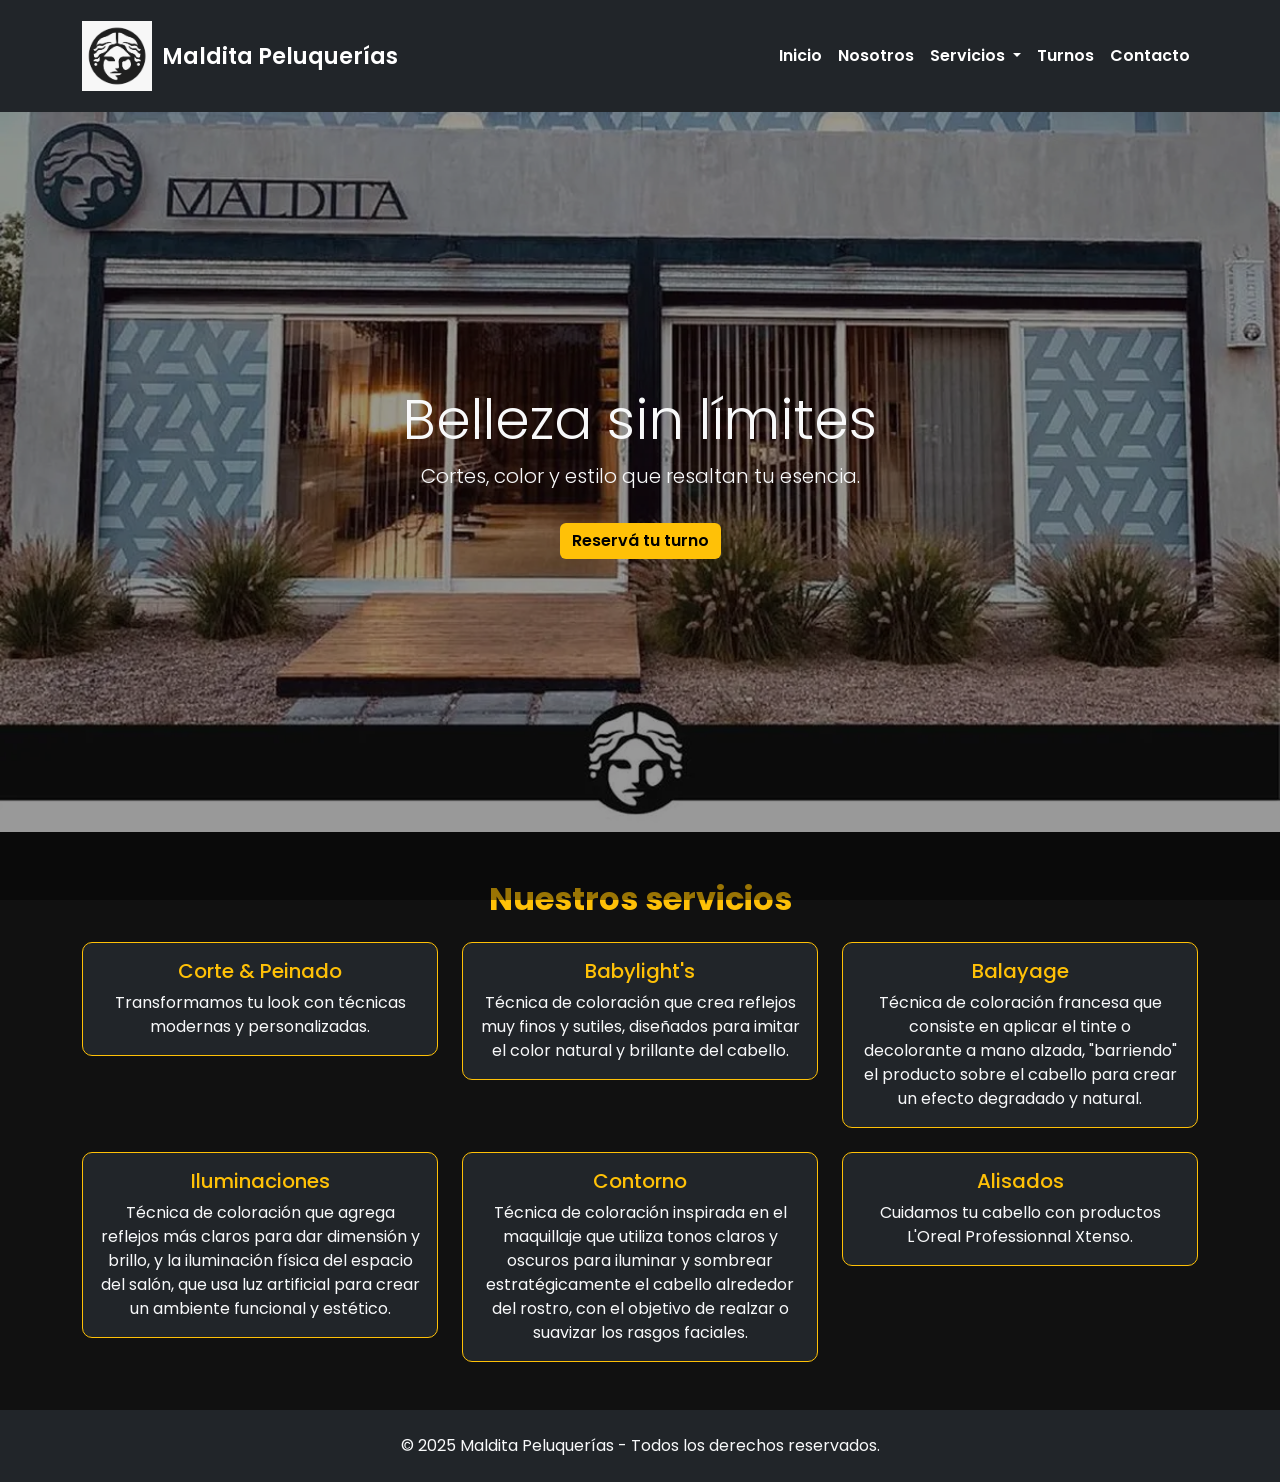
==== index.html @ 2f63055b "Movi index.html a la raíz para GitHub Pages" ====
<!DOCTYPE html>
<html lang="es">
<head>
  <meta charset="UTF-8">
  <meta name="viewport" content="width=device-width, initial-scale=1.0">
  <title>Maldita Peluquerías</title>
  <link href="https://cdn.jsdelivr.net/npm/bootstrap@5.3.0/dist/css/bootstrap.min.css" rel="stylesheet">
  <link rel="stylesheet" href="../assets/css/style.css">
  <link href="https://fonts.googleapis.com/css2?family=Poppins:wght@300;500;700&display=swap" rel="stylesheet">
</head>
<body>

  <!-- Header -->
  <header>
  <nav class="navbar navbar-expand-lg navbar-dark bg-dark py-3">
    <div class="container d-flex justify-content-between align-items-center">
      
      <!-- LOGO + TÍTULO -->
      <a href="index.html" class="navbar-brand d-flex align-items-center">
      <img src="../assets/img/maldita peluqueria.jpg" alt="Logo Maldita" class="logo">
      <h1 class="h3 m-0">Maldita Peluquerías</h1>
    </a>

    <button class="navbar-toggler" type="button" data-bs-toggle="collapse" data-bs-target="#navbarNav"
      aria-controls="navbarNav" aria-expanded="false" aria-label="Toggle navigation">
      <span class="navbar-toggler-icon"></span>
    </button>

    <div class="collapse navbar-collapse justify-content-end" id="navbarNav">
        <ul class="navbar-nav">
        <li class="nav-item"><a class="nav-link text-light" href="index.html">Inicio</a></li>
        <li class="nav-item"><a class="nav-link text-light" href="nosotros.html">Nosotros</a></li>
<li class="nav-item dropdown">
  <a class="nav-link dropdown-toggle text-warning" href="servicios.html" id="serviciosDropdown" role="button" aria-expanded="false">
    Servicios
  </a>
  <ul class="dropdown-menu bg-dark" aria-labelledby="serviciosDropdown">
    <li><a class="dropdown-item text-light" href="servicios.html#coloracion">Coloración</a></li>
    <li><a class="dropdown-item text-light" href="servicios.html#corte">Corte & Estilo</a></li>
    <li><a class="dropdown-item text-light" href="servicios.html#peinados">Peinados</a></li>
    <li><a class="dropdown-item text-light" href="servicios.html#tratamientos">Tratamientos</a></li>
    <li><a class="dropdown-item text-light" href="servicios.html#alisado">Alisado</a></li>
    <li><a class="dropdown-item text-light" href="servicios.html#loreal">Productos L'Oréal</a></li>
    <li><a class="dropdown-item text-light" href="servicios.html#balayage">Balayage</a></li>
    <li><a class="dropdown-item text-light" href="servicios.html#kerastase">Productos Kérastase</a></li>
  </ul>
</li>
        <li class="nav-item"><a class="nav-link text-light" href="turnos.html">Turnos</a></li>
        <li class="nav-item"><a class="nav-link text-light" href="contacto.html">Contacto</a></li>
      </ul>
    </div>
    </div>
  </nav>
</header>

  <!-- Hero Section -->
  <section class="hero text-center text-light d-flex align-items-center justify-content-center">
    <div>
      <h2 class="display-4">Belleza sin límites</h2>
      <p class="lead">Cortes, color y estilo que resaltan tu esencia.</p>
      <a href="turnos.html" class="btn btn-warning mt-3">Reservá tu turno</a>
    </div>
  </section>

  <!-- Servicios destacados -->
  <main class="container my-5">
    <h2 class="text-center text-warning mb-4">Nuestros servicios</h2>
    <div class="row g-4">
      <div class="col-md-4">
        <div class="card bg-dark text-light border-warning">
          <div class="card-body text-center">
            <h5 class="card-title text-warning">Corte & Peinado</h5>
            <p class="card-text">Transformamos tu look con técnicas modernas y personalizadas.</p>
          </div>
        </div>
      </div>
      <div class="col-md-4">
        <div class="card bg-dark text-light border-warning">
          <div class="card-body text-center">
            <h5 class="card-title text-warning">Babylight's</h5>
            <p class="card-text">Técnica de coloración que crea reflejos muy finos y sutiles, diseñados para imitar el color natural y brillante del cabello.</p>
          </div>
        </div>
      </div>
      <div class="col-md-4">
        <div class="card bg-dark text-light border-warning">
          <div class="card-body text-center">
            <h5 class="card-title text-warning">Balayage</h5>
            <p class="card-text">Técnica de coloración francesa que consiste en aplicar el tinte o decolorante a mano alzada, "barriendo" el producto sobre el cabello para crear un efecto degradado y natural.</p>
          </div>
        </div>
      </div>
      <div class="col-md-4">
        <div class="card bg-dark text-light border-warning">
          <div class="card-body text-center">
            <h5 class="card-title text-warning">Iluminaciones</h5>
            <p class="card-text">Técnica de coloración que agrega reflejos más claros para dar dimensión y brillo, y la iluminación física del espacio del salón, que usa luz artificial para crear un ambiente funcional y estético.</p>
          </div>
        </div>
      </div>
      <div class="col-md-4">
        <div class="card bg-dark text-light border-warning">
          <div class="card-body text-center">
            <h5 class="card-title text-warning">Contorno</h5>
            <p class="card-text">Técnica de coloración inspirada en el maquillaje que utiliza tonos claros y oscuros para iluminar y sombrear estratégicamente el cabello alrededor del rostro, con el objetivo de realzar o suavizar los rasgos faciales.</p>
          </div>
        </div>
      </div>
      <div class="col-md-4">
        <div class="card bg-dark text-light border-warning">
          <div class="card-body text-center">
            <h5 class="card-title text-warning">Alisados</h5>
            <p class="card-text">Cuidamos tu cabello con productos L'Oreal Professionnal Xtenso.</p>
          </div>
        </div>
      </div>
    </div>
  </main>

  <!-- Footer -->
  <footer class="bg-dark text-light text-center py-4">
    <p class="mb-0">&copy; 2025 Maldita Peluquerías - Todos los derechos reservados.</p>
  </footer>
<script src="https://cdn.jsdelivr.net/npm/bootstrap@5.3.0/dist/js/bootstrap.bundle.min.js"></script>
<script>
  // Mostrar el dropdown al pasar el mouse
  document.querySelectorAll('.dropdown').forEach(dropdown => {
    dropdown.addEventListener('mouseenter', function () {
      const toggle = this.querySelector('.nav-link');
      const menu = this.querySelector('.dropdown-menu');
      const bsDropdown = new bootstrap.Dropdown(toggle);
      bsDropdown.show();
    });
    dropdown.addEventListener('mouseleave', function () {
      const toggle = this.querySelector('.nav-link');
      const bsDropdown = bootstrap.Dropdown.getInstance(toggle);
      bsDropdown.hide();
    });
  });

  // Asegurar que el clic en servicios te lleve a la página
  document.querySelector('#serviciosDropdown').addEventListener('click', function (e) {
    window.location.href = this.getAttribute('href');
  });
</script>
</body>
</html>
---- assets/css/style.css ----
body {
  font-family: 'Poppins', sans-serif;
  background-color: #111;
  color: #eee;
  margin: 0;
}

.hero {
  background-image: url('../img/frente.webp');
  background-size: cover;
  background-position: center;
  height: 80vh;
}

.hero::before {
  content: "";
  position: absolute;
  top: 0;
  left: 0;
  width: 100%;
  height: 100%;
  background-color: rgba(0, 0, 0, 0.3); /* aumenté un poco la opacidad */
  z-index: 1;
}

.hero-content {
  position: relative;
  z-index: 2;
  color: white;
  text-align: center;
  top: 50%;
  transform: translateY(-50%);
}

h2 {
  font-weight: 700;
}

.card {
  transition: transform 0.3s ease;
}

.card:hover {
  transform: translateY(-5px);
}

/* Flexbox y grid ejemplos */
.servicios-grid {
  display: grid;
  grid-template-columns: repeat(auto-fit, minmax(250px, 1fr));
  gap: 20px;
}

.flex-footer {
  display: flex;
  justify-content: space-around;
  align-items: center;
}

.card img {
  height: 250px;
  object-fit: cover;
  border-top-left-radius: 10px;
  border-top-right-radius: 10px;
  transition: transform 0.3s ease;
}

.card img:hover {
  transform: scale(1.05);
}

.card {
  border-radius: 10px;
  transition: box-shadow 0.3s ease;
}

.card:hover {
  box-shadow: 0 4px 15px rgba(255, 193, 7, 0.3);
}

form {
  background-color: #1a1a1a;
  border: 1px solid #444;
}

form .form-control,
form .form-select {
  background-color: #222;
  color: #eee;
  border: 1px solid #555;
}

form .form-control:focus,
form .form-select:focus {
  border-color: #ffc107;
  box-shadow: 0 0 5px rgba(255, 193, 7, 0.4);
}

.btn-warning {
  background-color: #ffc107;
  border: none;
  font-weight: 600;
  transition: transform 0.2s ease;
}

.btn-warning:hover {
  background-color: #e0a800;
  transform: scale(1.05);
}

/* NAV PERSONALIZADO */
.logo {
  width: 70px;
  height: auto;
  margin-right: 10px;
  object-fit: contain;
}

.navbar-brand h1 {
  font-size: 1.4rem;
  font-weight: 600;
  color: #fff;
  margin: 0;
}

/* Asegura que los enlaces sean visibles y puedan cambiar de color */
.navbar-nav .nav-link {
  color: #ffc107 !important;
  font-weight: 600;
  transition: color 0.3s ease, transform 0.2s ease;
}

/* Efecto hover */
.navbar-nav .nav-link:hover,
.navbar-nav .nav-link:focus {
  color: #ffc107 !important;  /* Dorado */
  transform: scale(1.05);
  text-decoration: none;
}

/* Evita que quede "tildado" después del hover */
.navbar-nav .nav-link:focus-visible {
  outline: none !important;
  box-shadow: none !important;
}

/* Cuando no está activo ni en hover, mantiene el color blanco */
.navbar-nav .nav-link:not(.active):not(:hover) {
  color: #fff !important;
}

header, .navbar {
  position: relative;
  z-index: 10; /* asegura que el header esté por encima */
}

.hero::before {
  content: "";
  position: absolute;
  top: 0;
  left: 0;
  width: 100%;
  height: 100%;
  background-color: rgba(0, 0, 0, 0.4); /* Fondo oscuro con opacidad */
  z-index: 0; /* el fondo queda detrás */
}

.hero .container,
.hero div,
.hero a,
.hero h2,
.hero p {
  position: relative;
  z-index: 2; /* Contenido por encima del fondo */
}

.dropdown-menu {
  background-color: #111;
  border: 1px solid #444;
}

.dropdown-item {
  color: #fff !important;          /* Gris oscuro */
  font-weight: 500;
  transition: background-color 0.3s ease, color 0.3s ease;
}

/* Hover: dorado más brillante y fondo oscuro */
.dropdown-item:hover {
  background-color: #222 !important;  /* Fondo dorado */
  color: #ffc107 !important;             /* Letra blanca al pasar el cursor */
}
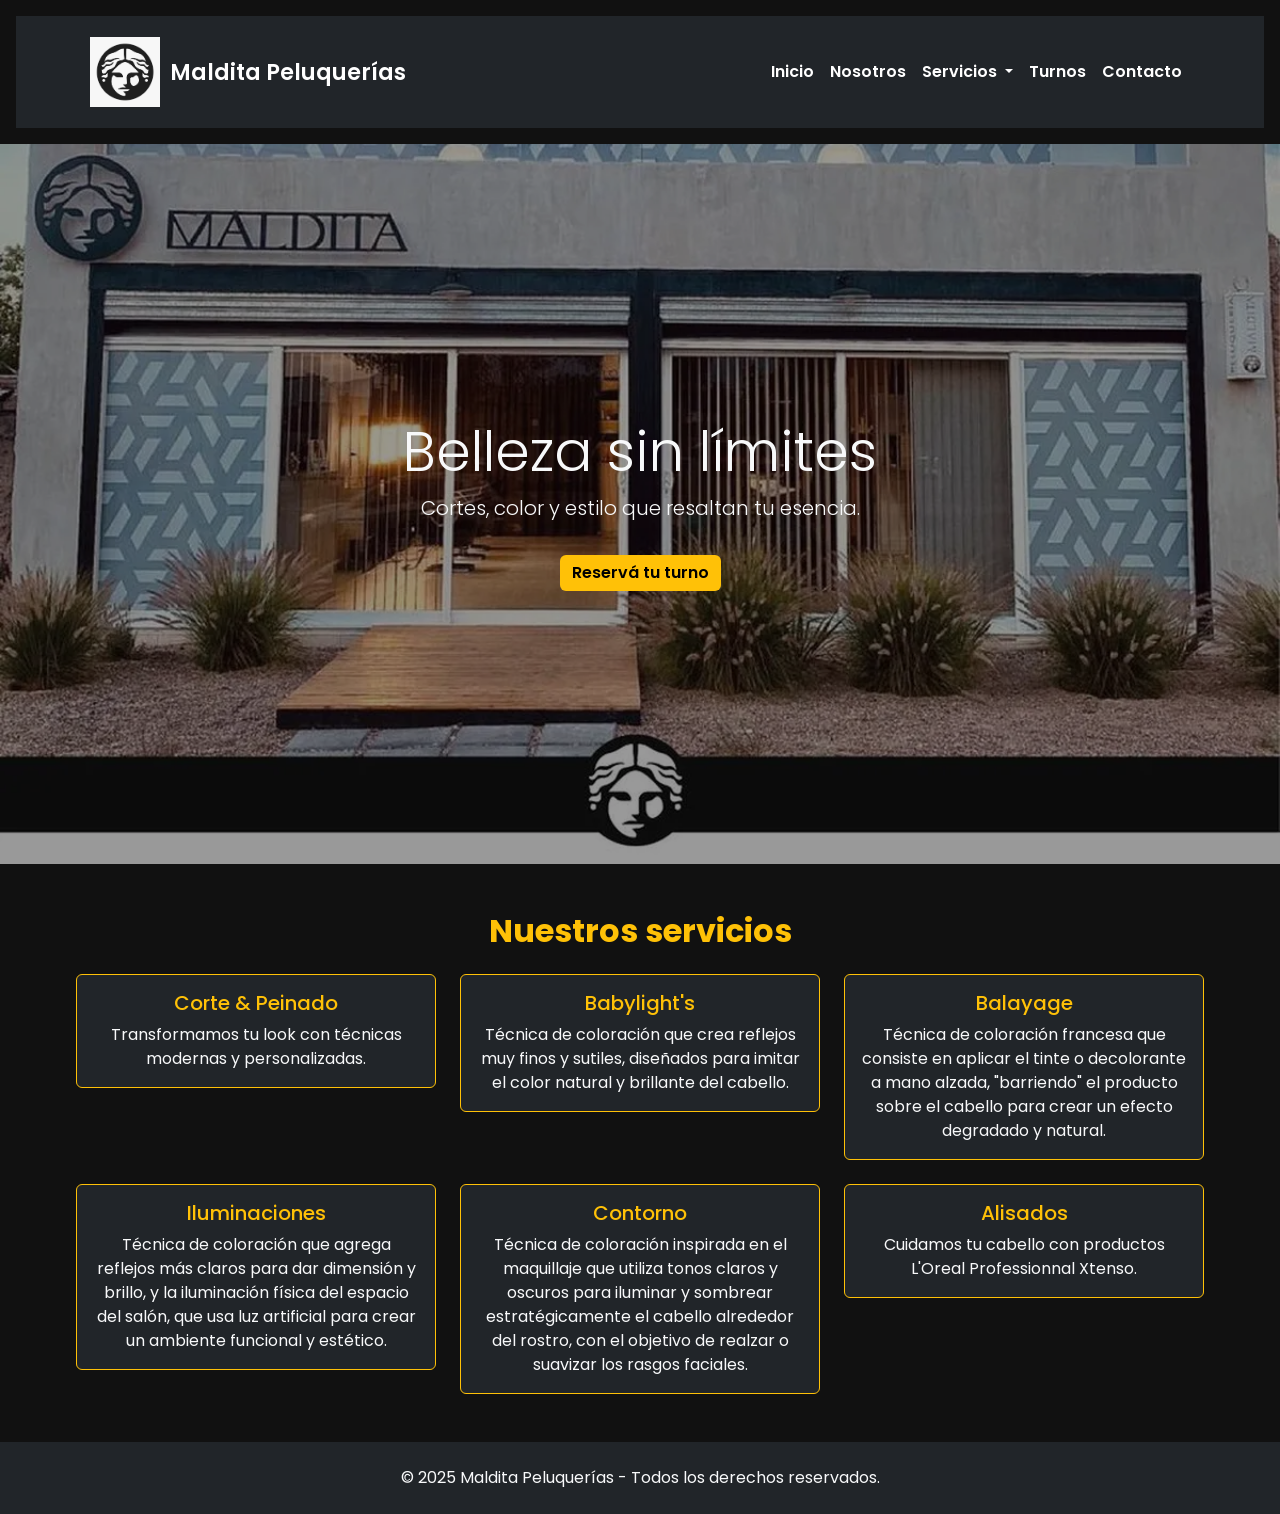
==== commit 1f019dde: "Fix: imports de Sass y compilación funcionando" ====
--- a/index.html
+++ b/index.html
@@ -5,7 +5,7 @@
   <meta name="viewport" content="width=device-width, initial-scale=1.0">
   <title>Maldita Peluquerías</title>
   <link href="https://cdn.jsdelivr.net/npm/bootstrap@5.3.0/dist/css/bootstrap.min.css" rel="stylesheet">
-  <link rel="stylesheet" href="../assets/css/style.css">
+  <link rel="stylesheet" href="assets/css/style.css">
   <link href="https://fonts.googleapis.com/css2?family=Poppins:wght@300;500;700&display=swap" rel="stylesheet">
 </head>
 <body>
@@ -17,7 +17,7 @@
       
       <!-- LOGO + TÍTULO -->
       <a href="index.html" class="navbar-brand d-flex align-items-center">
-      <img src="../assets/img/maldita peluqueria.jpg" alt="Logo Maldita" class="logo">
+      <img src="assets/img/maldita peluqueria.jpg" alt="Logo Maldita" class="logo">
       <h1 class="h3 m-0">Maldita Peluquerías</h1>
     </a>
 
@@ -29,24 +29,25 @@
     <div class="collapse navbar-collapse justify-content-end" id="navbarNav">
         <ul class="navbar-nav">
         <li class="nav-item"><a class="nav-link text-light" href="index.html">Inicio</a></li>
-        <li class="nav-item"><a class="nav-link text-light" href="nosotros.html">Nosotros</a></li>
+        <li class="nav-item"><a class="nav-link text-light" href="pages/nosotros.html">Nosotros</a></li>
 <li class="nav-item dropdown">
-  <a class="nav-link dropdown-toggle text-warning" href="servicios.html" id="serviciosDropdown" role="button" aria-expanded="false">
+  <a class="nav-link dropdown-toggle text-warning" href="pages/servicios.html" id="serviciosDropdown" role="button" aria-expanded="false">
     Servicios
   </a>
   <ul class="dropdown-menu bg-dark" aria-labelledby="serviciosDropdown">
-    <li><a class="dropdown-item text-light" href="servicios.html#coloracion">Coloración</a></li>
-    <li><a class="dropdown-item text-light" href="servicios.html#corte">Corte & Estilo</a></li>
-    <li><a class="dropdown-item text-light" href="servicios.html#peinados">Peinados</a></li>
-    <li><a class="dropdown-item text-light" href="servicios.html#tratamientos">Tratamientos</a></li>
-    <li><a class="dropdown-item text-light" href="servicios.html#alisado">Alisado</a></li>
-    <li><a class="dropdown-item text-light" href="servicios.html#loreal">Productos L'Oréal</a></li>
-    <li><a class="dropdown-item text-light" href="servicios.html#balayage">Balayage</a></li>
-    <li><a class="dropdown-item text-light" href="servicios.html#kerastase">Productos Kérastase</a></li>
+    <li><a class="dropdown-item" href="/pages/servicios.html#coloracion">Coloración</a></li>
+<li><a class="dropdown-item" href="/pages/servicios.html#corte">Corte & Estilo</a></li>
+<li><a class="dropdown-item" href="/pages/servicios.html#peinados">Peinados</a></li>
+<li><a class="dropdown-item" href="/pages/servicios.html#tratamientos">Tratamientos</a></li>
+<li><a class="dropdown-item" href="/pages/servicios.html#alisado">Alisado</a></li>
+<li><a class="dropdown-item" href="/pages/servicios.html#loreal">Productos L'Oréal</a></li>
+<li><a class="dropdown-item" href="/pages/servicios.html#balayage">Balayage</a></li>
+<li><a class="dropdown-item" href="/pages/servicios.html#kerastase">Productos Kérastase</a></li>
+
   </ul>
 </li>
-        <li class="nav-item"><a class="nav-link text-light" href="turnos.html">Turnos</a></li>
-        <li class="nav-item"><a class="nav-link text-light" href="contacto.html">Contacto</a></li>
+        <li class="nav-item"><a class="nav-link text-light" href="pages/turnos.html">Turnos</a></li>
+        <li class="nav-item"><a class="nav-link text-light" href="pages/contacto.html">Contacto</a></li>
       </ul>
     </div>
     </div>
@@ -58,7 +59,7 @@
     <div>
       <h2 class="display-4">Belleza sin límites</h2>
       <p class="lead">Cortes, color y estilo que resaltan tu esencia.</p>
-      <a href="turnos.html" class="btn btn-warning mt-3">Reservá tu turno</a>
+      <a href="pages/turnos.html" class="btn btn-warning mt-3">Reservá tu turno</a>
     </div>
   </section>
 
--- a/assets/css/style.css
+++ b/assets/css/style.css
@@ -1,17 +1,212 @@
+@charset "UTF-8";
+/* === ANIMACIONES GENERALES === */
+/* Animación al aparecer */
+@keyframes fadeUp {
+  0% {
+    opacity: 0;
+    transform: translateY(30px);
+  }
+  100% {
+    opacity: 1;
+    transform: translateY(0);
+  }
+}
+/* Clase para aplicarla */
+.fade-up {
+  opacity: 0;
+  animation: fadeUp 0.8s ease-out forwards;
+}
+
+/* === ANIMACIÓN HOVER EN TARJETAS === */
+.card-servicio {
+  overflow: hidden;
+  border-radius: 12px;
+  transition: transform 0.3s ease, box-shadow 0.3s ease;
+}
+.card-servicio:hover {
+  transform: translateY(-8px);
+  box-shadow: 0 8px 25px rgba(255, 193, 7, 0.25);
+}
+.card-servicio img {
+  width: 100%;
+  transition: transform 0.4s ease;
+}
+.card-servicio:hover img {
+  transform: scale(1.07);
+}
+
+* {
+  margin: 0;
+  padding: 0;
+  box-sizing: border-box;
+}
+
+img {
+  max-width: 100%;
+  display: block;
+}
+
+ul, ol {
+  list-style: none;
+}
+
 body {
-  font-family: 'Poppins', sans-serif;
+  font-family: "Poppins", sans-serif;
   background-color: #111;
   color: #eee;
   margin: 0;
 }
 
+h2 {
+  font-weight: 700;
+}
+
+header {
+  background: #111;
+  padding: 16px;
+}
+header .logo {
+  width: 70px;
+  height: auto;
+  object-fit: contain;
+  cursor: pointer;
+}
+
+.flex-footer {
+  display: flex;
+  justify-content: space-around;
+  align-items: center;
+}
+
+footer {
+  background: #111;
+  color: white;
+  padding: 16px;
+  text-align: center;
+}
+
+.container {
+  width: 90%;
+  max-width: 1200px;
+  margin: auto;
+}
+
+.grid {
+  display: grid;
+  gap: 16px;
+}
+
+.btn-warning {
+  background-color: #ffc107;
+  border: none;
+  font-weight: 600;
+  transition: transform 0.2s ease;
+}
+.btn-warning:hover {
+  background-color: #e0a800;
+  transform: scale(1.05);
+}
+
+.logo {
+  width: 70px;
+  object-fit: contain;
+  margin-right: 10px;
+}
+
+.navbar-brand h1 {
+  font-size: 1.4rem;
+  font-weight: 600;
+  color: #fff;
+}
+
+.navbar-nav .nav-link {
+  color: #ffc107 !important;
+  font-weight: 600;
+  transition: color 0.3s ease, transform 0.2s ease;
+}
+
+.navbar-nav .nav-link:hover,
+.navbar-nav .nav-link:focus {
+  color: #ffc107 !important;
+  transform: scale(1.05);
+  text-decoration: none;
+}
+
+.navbar-nav .nav-link:focus-visible {
+  outline: none !important;
+  box-shadow: none !important;
+}
+
+.navbar-nav .nav-link:not(.active):not(:hover) {
+  color: #fff !important;
+}
+
+header,
+.navbar {
+  position: relative;
+  z-index: 10;
+}
+
+.dropdown-menu {
+  background-color: #111;
+  border: 1px solid #444;
+}
+
+.dropdown-item {
+  color: #fff !important;
+  font-weight: 500;
+  transition: background-color 0.3s ease, color 0.3s ease;
+}
+.dropdown-item:hover {
+  background-color: #222 !important;
+  color: #ffc107 !important;
+}
+
+.card-servicio {
+  overflow: hidden;
+  border-radius: 12px;
+  background-color: #111;
+  transition: transform 0.3s ease, box-shadow 0.3s ease;
+  position: relative;
+}
+.card-servicio:hover {
+  transform: translateY(-8px);
+  box-shadow: 0 8px 25px rgba(255, 193, 7, 0.25);
+}
+.card-servicio img {
+  width: 100%;
+  height: 250px;
+  object-fit: cover;
+  transition: transform 0.4s ease;
+  display: block;
+}
+.card-servicio:hover img {
+  transform: scale(1.08);
+}
+
+form {
+  background-color: #1a1a1a;
+  border: 1px solid #444;
+}
+form .form-control,
+form .form-select {
+  background-color: #222;
+  color: #eee;
+  border: 1px solid #555;
+}
+form .form-control:focus,
+form .form-select:focus {
+  border-color: #ffc107;
+  box-shadow: 0 0 5px rgba(255, 193, 7, 0.4);
+}
+
 .hero {
-  background-image: url('../img/frente.webp');
+  background-image: url("../img/frente.webp");
   background-size: cover;
   background-position: center;
   height: 80vh;
-}
-
+  position: relative;
+}
 .hero::before {
   content: "";
   position: absolute;
@@ -19,8 +214,16 @@
   left: 0;
   width: 100%;
   height: 100%;
-  background-color: rgba(0, 0, 0, 0.3); /* aumenté un poco la opacidad */
-  z-index: 1;
+  background-color: rgba(0, 0, 0, 0.4);
+  z-index: 0;
+}
+.hero .container,
+.hero div,
+.hero a,
+.hero h2,
+.hero p {
+  position: relative;
+  z-index: 2;
 }
 
 .hero-content {
@@ -32,128 +235,13 @@
   transform: translateY(-50%);
 }
 
-h2 {
-  font-weight: 700;
-}
-
-.card {
-  transition: transform 0.3s ease;
-}
-
-.card:hover {
-  transform: translateY(-5px);
-}
-
-/* Flexbox y grid ejemplos */
-.servicios-grid {
-  display: grid;
-  grid-template-columns: repeat(auto-fit, minmax(250px, 1fr));
-  gap: 20px;
-}
-
-.flex-footer {
-  display: flex;
-  justify-content: space-around;
-  align-items: center;
-}
-
-.card img {
-  height: 250px;
-  object-fit: cover;
-  border-top-left-radius: 10px;
-  border-top-right-radius: 10px;
-  transition: transform 0.3s ease;
-}
-
-.card img:hover {
-  transform: scale(1.05);
-}
-
-.card {
-  border-radius: 10px;
-  transition: box-shadow 0.3s ease;
-}
-
-.card:hover {
-  box-shadow: 0 4px 15px rgba(255, 193, 7, 0.3);
-}
-
-form {
-  background-color: #1a1a1a;
-  border: 1px solid #444;
-}
-
-form .form-control,
-form .form-select {
-  background-color: #222;
-  color: #eee;
-  border: 1px solid #555;
-}
-
-form .form-control:focus,
-form .form-select:focus {
-  border-color: #ffc107;
-  box-shadow: 0 0 5px rgba(255, 193, 7, 0.4);
-}
-
-.btn-warning {
-  background-color: #ffc107;
-  border: none;
-  font-weight: 600;
-  transition: transform 0.2s ease;
-}
-
-.btn-warning:hover {
-  background-color: #e0a800;
-  transform: scale(1.05);
-}
-
-/* NAV PERSONALIZADO */
-.logo {
-  width: 70px;
-  height: auto;
-  margin-right: 10px;
-  object-fit: contain;
-}
-
-.navbar-brand h1 {
-  font-size: 1.4rem;
-  font-weight: 600;
-  color: #fff;
-  margin: 0;
-}
-
-/* Asegura que los enlaces sean visibles y puedan cambiar de color */
-.navbar-nav .nav-link {
-  color: #ffc107 !important;
-  font-weight: 600;
-  transition: color 0.3s ease, transform 0.2s ease;
-}
-
-/* Efecto hover */
-.navbar-nav .nav-link:hover,
-.navbar-nav .nav-link:focus {
-  color: #ffc107 !important;  /* Dorado */
-  transform: scale(1.05);
-  text-decoration: none;
-}
-
-/* Evita que quede "tildado" después del hover */
-.navbar-nav .nav-link:focus-visible {
-  outline: none !important;
-  box-shadow: none !important;
-}
-
-/* Cuando no está activo ni en hover, mantiene el color blanco */
-.navbar-nav .nav-link:not(.active):not(:hover) {
-  color: #fff !important;
-}
-
-header, .navbar {
-  position: relative;
-  z-index: 10; /* asegura que el header esté por encima */
-}
-
+.hero {
+  background-image: url("../img/frente.webp");
+  background-size: cover;
+  background-position: center;
+  height: 80vh;
+  position: relative;
+}
 .hero::before {
   content: "";
   position: absolute;
@@ -161,32 +249,40 @@
   left: 0;
   width: 100%;
   height: 100%;
-  background-color: rgba(0, 0, 0, 0.4); /* Fondo oscuro con opacidad */
-  z-index: 0; /* el fondo queda detrás */
-}
-
-.hero .container,
-.hero div,
-.hero a,
-.hero h2,
-.hero p {
-  position: relative;
-  z-index: 2; /* Contenido por encima del fondo */
-}
-
-.dropdown-menu {
-  background-color: #111;
+  background-color: rgba(0, 0, 0, 0.4);
+  z-index: 0;
+}
+.hero .hero-content {
+  position: relative;
+  z-index: 2;
+  color: white;
+  text-align: center;
+  top: 50%;
+  transform: translateY(-50%);
+}
+
+.contact-form {
+  max-width: 500px;
+  margin: auto;
+  padding: 32px;
+  background: #1a1a1a;
+  border-radius: 10px;
+  box-shadow: 0 2px 10px rgba(0, 0, 0, 0.08);
+}
+.contact-form input,
+.contact-form textarea {
+  width: 100%;
+  padding: 16px;
+  margin-bottom: 16px;
   border: 1px solid #444;
-}
-
-.dropdown-item {
-  color: #fff !important;          /* Gris oscuro */
-  font-weight: 500;
-  transition: background-color 0.3s ease, color 0.3s ease;
-}
-
-/* Hover: dorado más brillante y fondo oscuro */
-.dropdown-item:hover {
-  background-color: #222 !important;  /* Fondo dorado */
-  color: #ffc107 !important;             /* Letra blanca al pasar el cursor */
-}+  background-color: #222;
+  color: #eee;
+  border-radius: 10px;
+}
+.contact-form input:focus,
+.contact-form textarea:focus {
+  border-color: #ffc107;
+  box-shadow: 0 0 5px rgba(255, 193, 7, 0.4);
+}
+
+/*# sourceMappingURL=style.css.map */
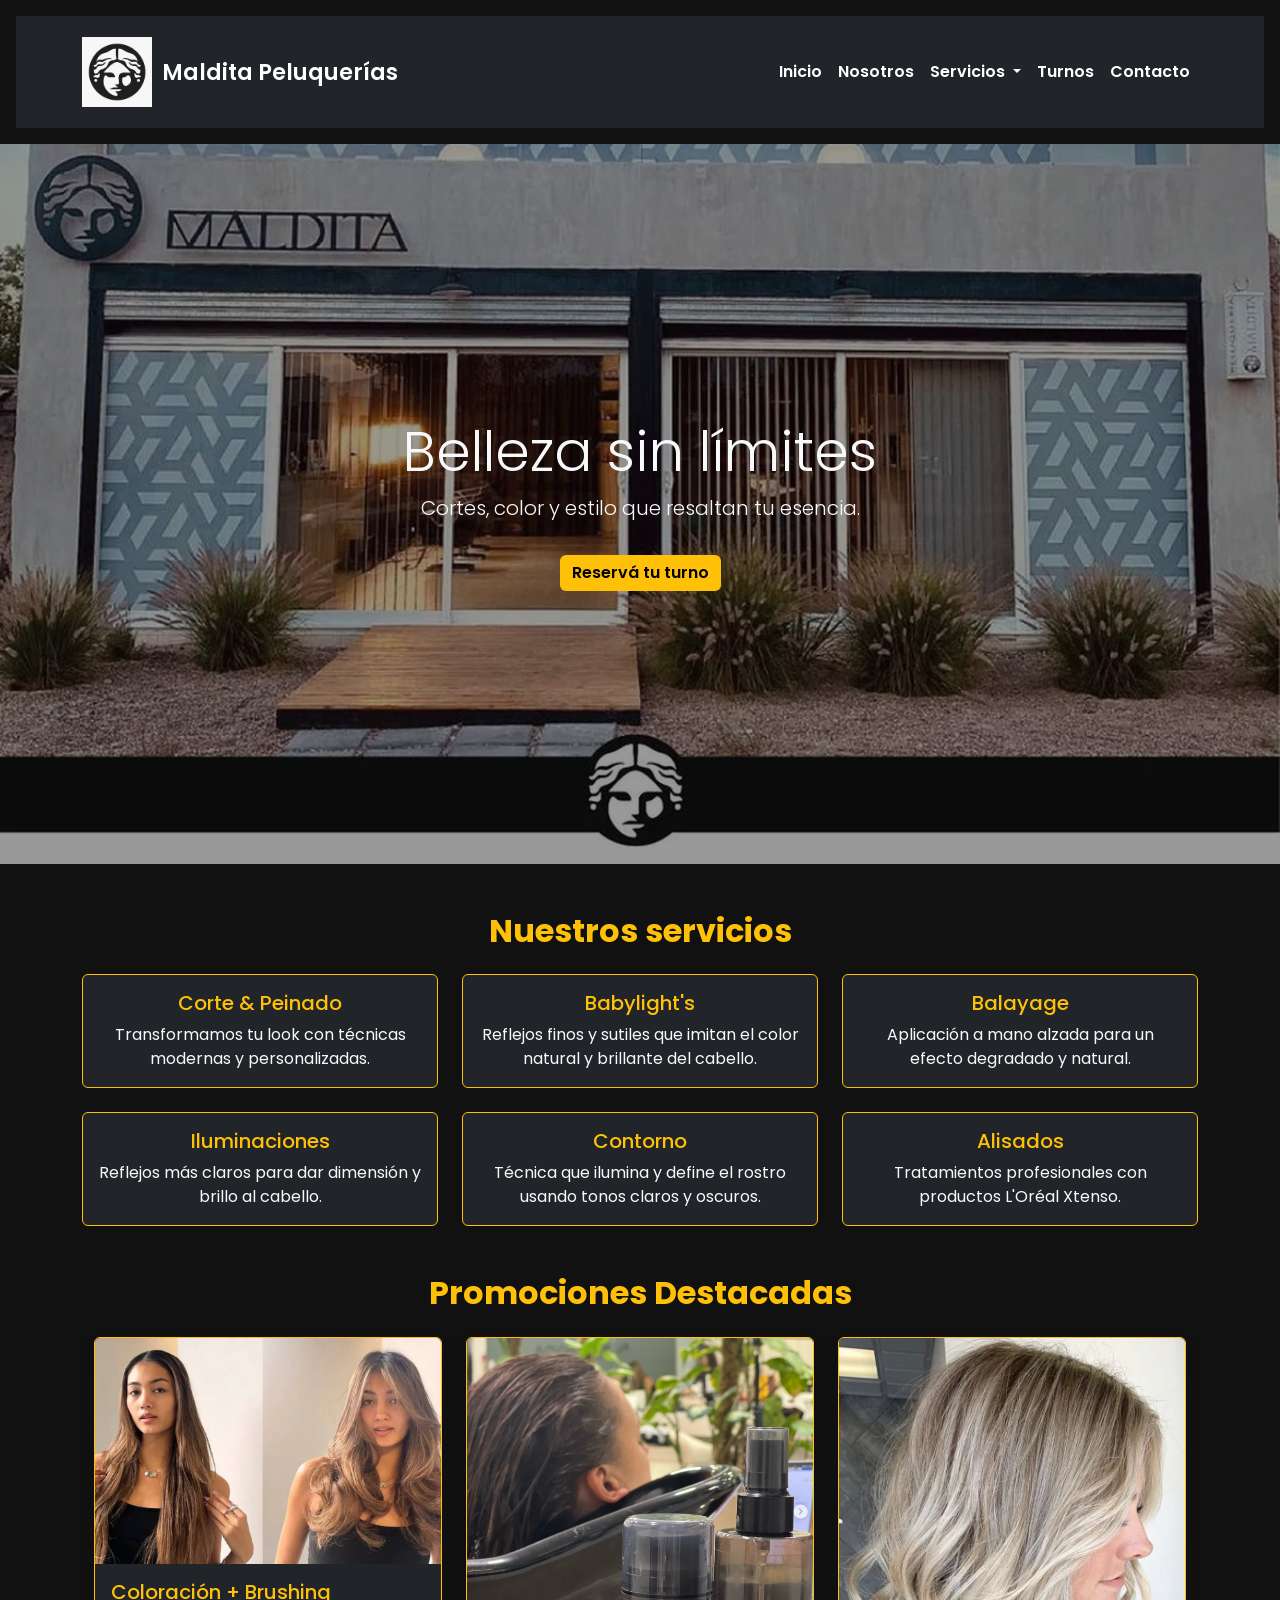
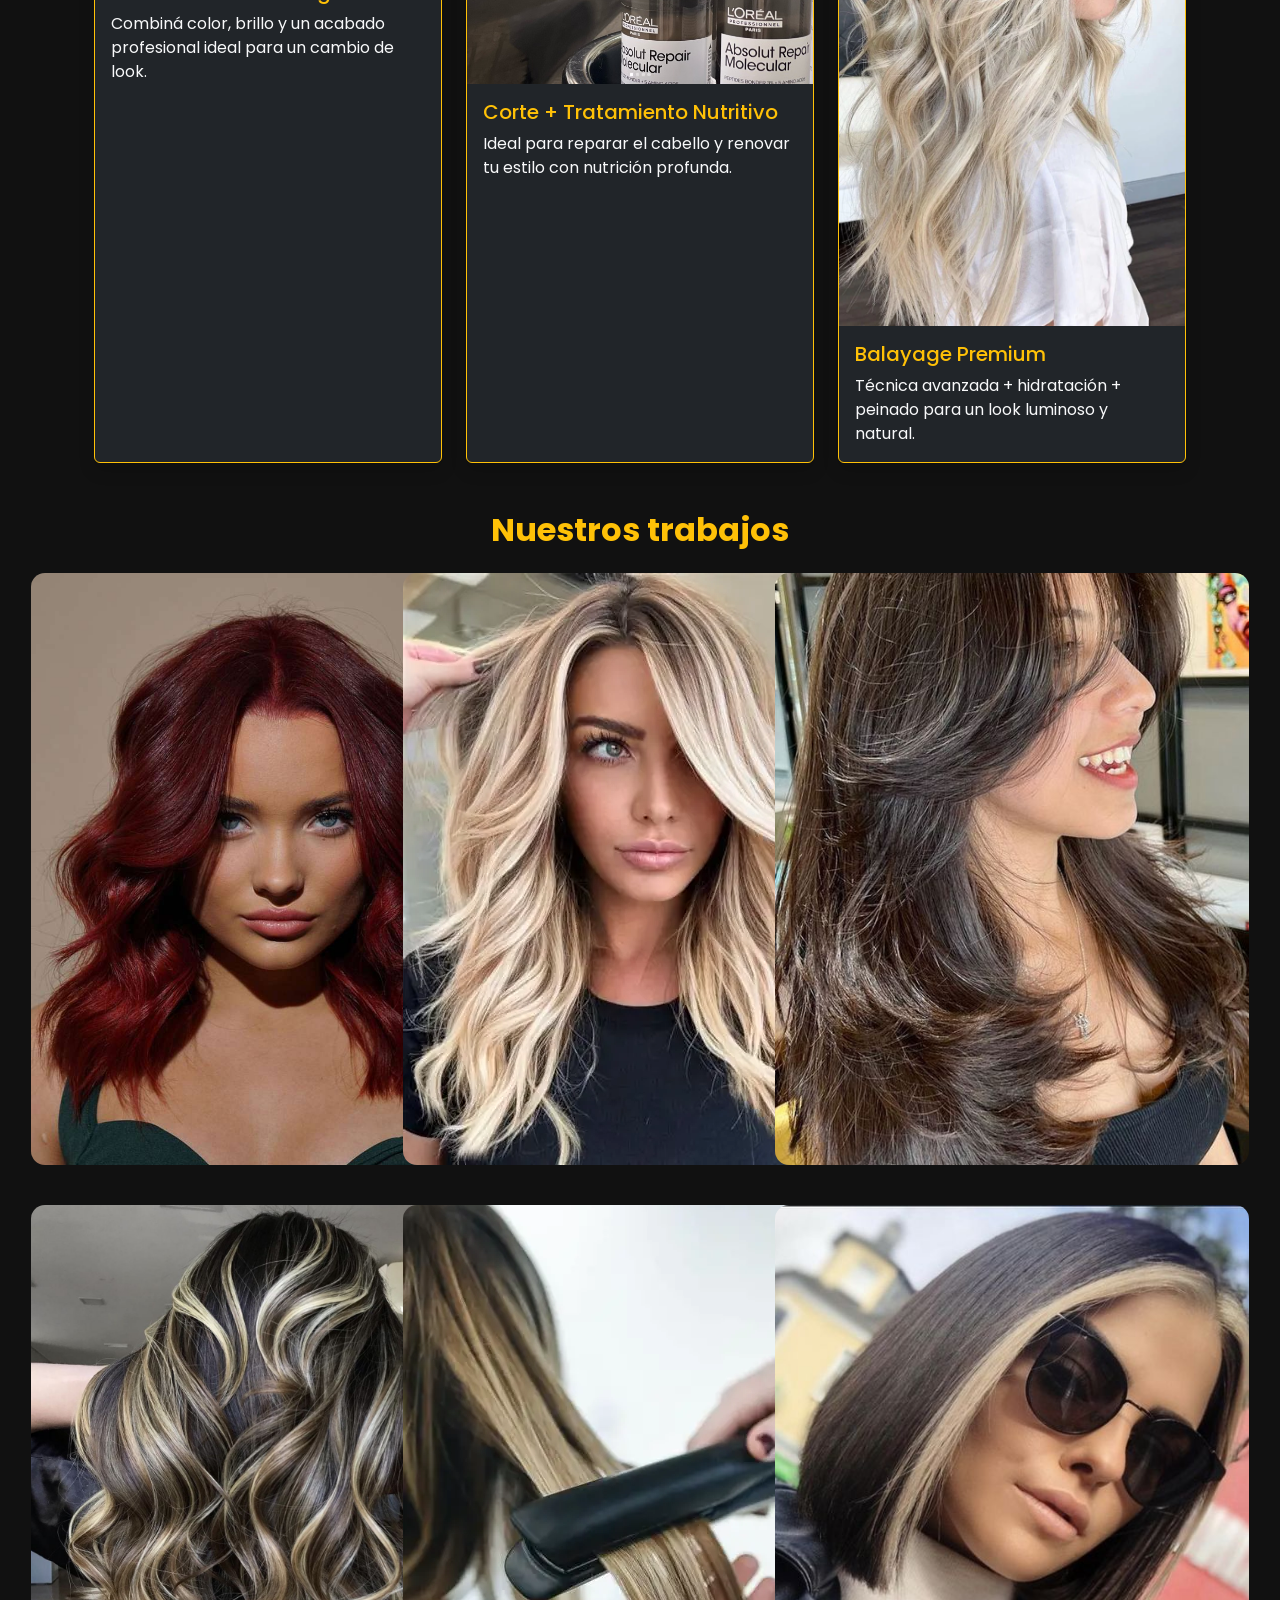
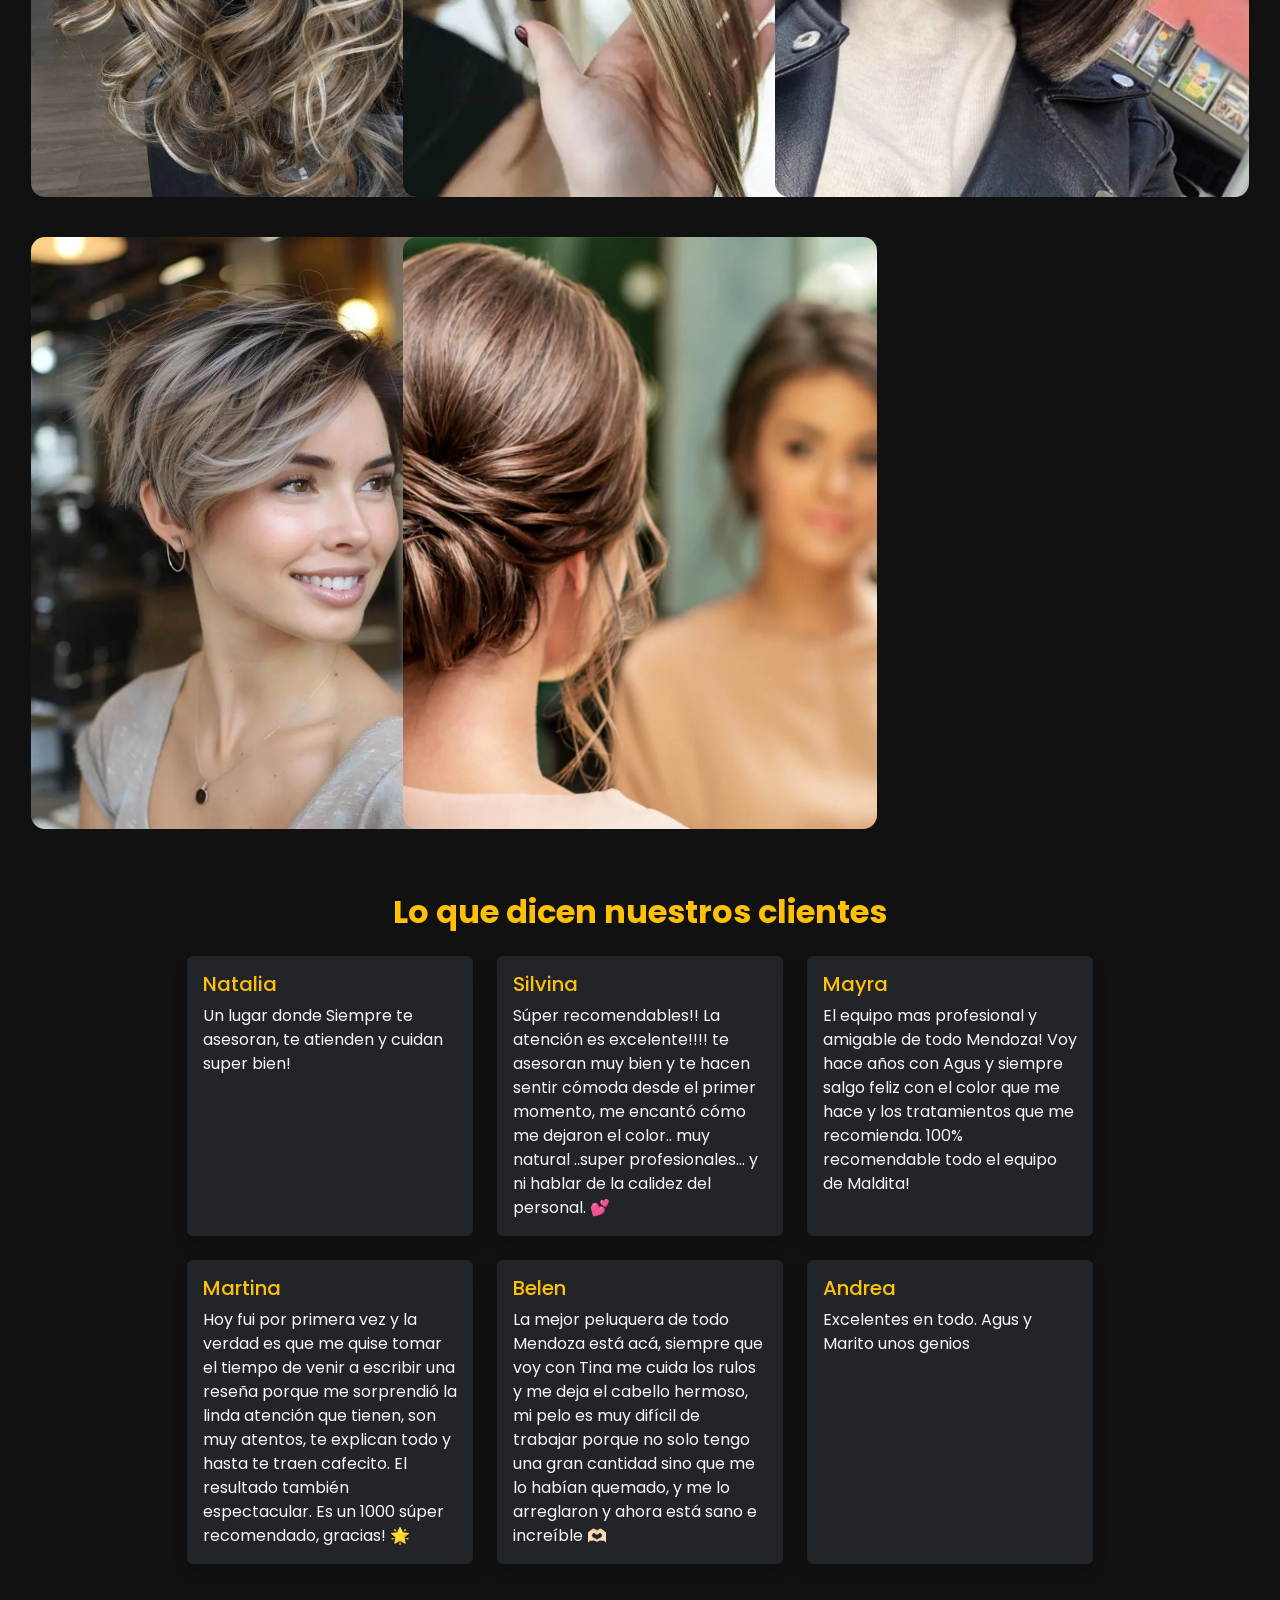
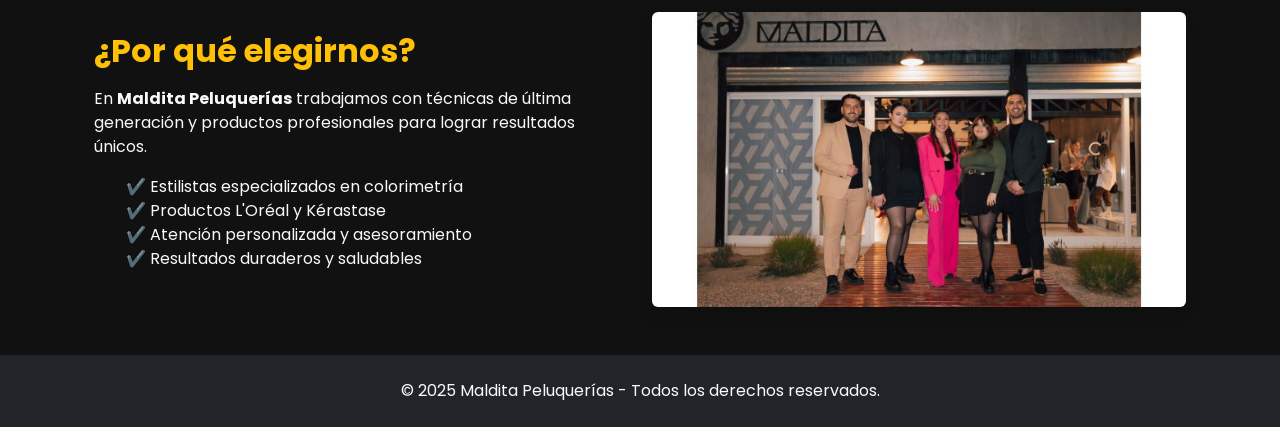
==== commit 7b5ef858: "Estilos finales y ajustes de grid en galerìa para la entrega Final" ====
--- a/index.html
+++ b/index.html
@@ -3,146 +3,362 @@
 <head>
   <meta charset="UTF-8">
   <meta name="viewport" content="width=device-width, initial-scale=1.0">
-  <title>Maldita Peluquerías</title>
+  <title>Maldita Peluquerías | Corte, Color y Estilo</title>
+
+  <!-- SEO -->
+  <meta name="description" content="Maldita Peluquerías: cortes, coloración, alisados y tratamientos profesionales. Reservá tu turno online y descubrí tu mejor versión.">
+  <link rel="canonical" href="https://tu-dominio.com/">
+
+  <!-- Open Graph -->
+  <meta property="og:title" content="Maldita Peluquerías">
+  <meta property="og:description" content="Cortes, coloración y estilo profesional. Reservá tu turno online.">
+  <meta property="og:type" content="website">
+  <meta property="og:image" content="assets/img/og-image.jpg">
+
+  <!-- Favicon -->
+  <link rel="icon" href="assets/img/favicon.png" type="image/png">
+
+  <!-- Google Font -->
+  <link href="https://fonts.googleapis.com/css2?family=Poppins:wght@300;500;700&display=swap" rel="stylesheet">
+
+  <!-- Bootstrap -->
   <link href="https://cdn.jsdelivr.net/npm/bootstrap@5.3.0/dist/css/bootstrap.min.css" rel="stylesheet">
+
+  <!-- Styles -->
   <link rel="stylesheet" href="assets/css/style.css">
-  <link href="https://fonts.googleapis.com/css2?family=Poppins:wght@300;500;700&display=swap" rel="stylesheet">
 </head>
+
 <body>
 
-  <!-- Header -->
-  <header>
+<!-- HEADER -->
+<header role="banner">
   <nav class="navbar navbar-expand-lg navbar-dark bg-dark py-3">
     <div class="container d-flex justify-content-between align-items-center">
-      
+
       <!-- LOGO + TÍTULO -->
       <a href="index.html" class="navbar-brand d-flex align-items-center">
-      <img src="assets/img/maldita peluqueria.jpg" alt="Logo Maldita" class="logo">
-      <h1 class="h3 m-0">Maldita Peluquerías</h1>
-    </a>
-
-    <button class="navbar-toggler" type="button" data-bs-toggle="collapse" data-bs-target="#navbarNav"
-      aria-controls="navbarNav" aria-expanded="false" aria-label="Toggle navigation">
-      <span class="navbar-toggler-icon"></span>
-    </button>
-
-    <div class="collapse navbar-collapse justify-content-end" id="navbarNav">
+        <img src="assets/img/maldita-peluqueria.jpg" alt="Logo de Maldita Peluquerías" class="logo">
+        <h1 class="h3 m-0">Maldita Peluquerías</h1>
+      </a>
+
+      <button class="navbar-toggler" type="button" data-bs-toggle="collapse" data-bs-target="#navbarNav"
+        aria-controls="navbarNav" aria-expanded="false" aria-label="Abrir menú">
+        <span class="navbar-toggler-icon"></span>
+      </button>
+
+      <div class="collapse navbar-collapse justify-content-end" id="navbarNav">
         <ul class="navbar-nav">
-        <li class="nav-item"><a class="nav-link text-light" href="index.html">Inicio</a></li>
-        <li class="nav-item"><a class="nav-link text-light" href="pages/nosotros.html">Nosotros</a></li>
-<li class="nav-item dropdown">
-  <a class="nav-link dropdown-toggle text-warning" href="pages/servicios.html" id="serviciosDropdown" role="button" aria-expanded="false">
-    Servicios
-  </a>
-  <ul class="dropdown-menu bg-dark" aria-labelledby="serviciosDropdown">
-    <li><a class="dropdown-item" href="/pages/servicios.html#coloracion">Coloración</a></li>
-<li><a class="dropdown-item" href="/pages/servicios.html#corte">Corte & Estilo</a></li>
-<li><a class="dropdown-item" href="/pages/servicios.html#peinados">Peinados</a></li>
-<li><a class="dropdown-item" href="/pages/servicios.html#tratamientos">Tratamientos</a></li>
-<li><a class="dropdown-item" href="/pages/servicios.html#alisado">Alisado</a></li>
-<li><a class="dropdown-item" href="/pages/servicios.html#loreal">Productos L'Oréal</a></li>
-<li><a class="dropdown-item" href="/pages/servicios.html#balayage">Balayage</a></li>
-<li><a class="dropdown-item" href="/pages/servicios.html#kerastase">Productos Kérastase</a></li>
-
-  </ul>
-</li>
-        <li class="nav-item"><a class="nav-link text-light" href="pages/turnos.html">Turnos</a></li>
-        <li class="nav-item"><a class="nav-link text-light" href="pages/contacto.html">Contacto</a></li>
-      </ul>
-    </div>
+
+          <li class="nav-item"><a class="nav-link text-light" href="index.html">Inicio</a></li>
+          <li class="nav-item"><a class="nav-link text-light" href="pages/nosotros.html">Nosotros</a></li>
+
+          <!-- DROPDOWN SERVICIOS -->
+          <li class="nav-item dropdown">
+            <a class="nav-link dropdown-toggle text-warning"
+               href="pages/servicios.html"
+               id="serviciosDropdown"
+               role="button"
+               aria-haspopup="true"
+               aria-expanded="false">
+              Servicios
+            </a>
+
+            <ul class="dropdown-menu bg-dark" aria-labelledby="serviciosDropdown">
+              <li><a class="dropdown-item" href="pages/servicios.html#coloracion">Coloración</a></li>
+              <li><a class="dropdown-item" href="pages/servicios.html#corte">Corte & Estilo</a></li>
+              <li><a class="dropdown-item" href="pages/servicios.html#peinados">Peinados</a></li>
+              <li><a class="dropdown-item" href="pages/servicios.html#tratamientos">Tratamientos</a></li>
+              <li><a class="dropdown-item" href="pages/servicios.html#alisado">Alisado</a></li>
+              <li><a class="dropdown-item" href="pages/servicios.html#loreal">Productos L'Oréal</a></li>
+              <li><a class="dropdown-item" href="pages/servicios.html#balayage">Balayage</a></li>
+              <li><a class="dropdown-item" href="pages/servicios.html#kerastase">Productos Kérastase</a></li>
+            </ul>
+          </li>
+
+          <li class="nav-item"><a class="nav-link text-light" href="pages/turnos.html">Turnos</a></li>
+          <li class="nav-item"><a class="nav-link text-light" href="pages/contacto.html">Contacto</a></li>
+
+        </ul>
+      </div>
     </div>
   </nav>
 </header>
 
-  <!-- Hero Section -->
-  <section class="hero text-center text-light d-flex align-items-center justify-content-center">
-    <div>
-      <h2 class="display-4">Belleza sin límites</h2>
-      <p class="lead">Cortes, color y estilo que resaltan tu esencia.</p>
-      <a href="pages/turnos.html" class="btn btn-warning mt-3">Reservá tu turno</a>
-    </div>
-  </section>
-
-  <!-- Servicios destacados -->
-  <main class="container my-5">
-    <h2 class="text-center text-warning mb-4">Nuestros servicios</h2>
-    <div class="row g-4">
-      <div class="col-md-4">
-        <div class="card bg-dark text-light border-warning">
-          <div class="card-body text-center">
-            <h5 class="card-title text-warning">Corte & Peinado</h5>
-            <p class="card-text">Transformamos tu look con técnicas modernas y personalizadas.</p>
-          </div>
-        </div>
-      </div>
-      <div class="col-md-4">
-        <div class="card bg-dark text-light border-warning">
-          <div class="card-body text-center">
-            <h5 class="card-title text-warning">Babylight's</h5>
-            <p class="card-text">Técnica de coloración que crea reflejos muy finos y sutiles, diseñados para imitar el color natural y brillante del cabello.</p>
-          </div>
-        </div>
-      </div>
-      <div class="col-md-4">
-        <div class="card bg-dark text-light border-warning">
-          <div class="card-body text-center">
-            <h5 class="card-title text-warning">Balayage</h5>
-            <p class="card-text">Técnica de coloración francesa que consiste en aplicar el tinte o decolorante a mano alzada, "barriendo" el producto sobre el cabello para crear un efecto degradado y natural.</p>
-          </div>
-        </div>
-      </div>
-      <div class="col-md-4">
-        <div class="card bg-dark text-light border-warning">
-          <div class="card-body text-center">
-            <h5 class="card-title text-warning">Iluminaciones</h5>
-            <p class="card-text">Técnica de coloración que agrega reflejos más claros para dar dimensión y brillo, y la iluminación física del espacio del salón, que usa luz artificial para crear un ambiente funcional y estético.</p>
-          </div>
-        </div>
-      </div>
-      <div class="col-md-4">
-        <div class="card bg-dark text-light border-warning">
-          <div class="card-body text-center">
-            <h5 class="card-title text-warning">Contorno</h5>
-            <p class="card-text">Técnica de coloración inspirada en el maquillaje que utiliza tonos claros y oscuros para iluminar y sombrear estratégicamente el cabello alrededor del rostro, con el objetivo de realzar o suavizar los rasgos faciales.</p>
-          </div>
-        </div>
-      </div>
-      <div class="col-md-4">
-        <div class="card bg-dark text-light border-warning">
-          <div class="card-body text-center">
-            <h5 class="card-title text-warning">Alisados</h5>
-            <p class="card-text">Cuidamos tu cabello con productos L'Oreal Professionnal Xtenso.</p>
-          </div>
-        </div>
-      </div>
-    </div>
-  </main>
-
-  <!-- Footer -->
-  <footer class="bg-dark text-light text-center py-4">
-    <p class="mb-0">&copy; 2025 Maldita Peluquerías - Todos los derechos reservados.</p>
-  </footer>
+<!-- HERO -->
+<section class="hero text-center text-light d-flex align-items-center justify-content-center" aria-label="Sección principal">
+  <div>
+    <h2 class="display-4">Belleza sin límites</h2>
+    <p class="lead">Cortes, color y estilo que resaltan tu esencia.</p>
+    <a href="pages/turnos.html" class="btn btn-warning mt-3">Reservá tu turno</a>
+  </div>
+</section>
+
+<!-- CONTENIDO PRINCIPAL -->
+<main class="container my-5">
+  <h2 class="text-center text-warning mb-4">Nuestros servicios</h2>
+
+  <div class="row g-4">
+
+    <div class="col-md-4">
+      <div class="card bg-dark text-light border-warning h-100">
+        <div class="card-body text-center">
+          <h5 class="card-title text-warning">Corte & Peinado</h5>
+          <p class="card-text">Transformamos tu look con técnicas modernas y personalizadas.</p>
+        </div>
+      </div>
+    </div>
+
+    <div class="col-md-4">
+      <div class="card bg-dark text-light border-warning h-100">
+        <div class="card-body text-center">
+          <h5 class="card-title text-warning">Babylight's</h5>
+          <p class="card-text">Reflejos finos y sutiles que imitan el color natural y brillante del cabello.</p>
+        </div>
+      </div>
+    </div>
+
+    <div class="col-md-4">
+      <div class="card bg-dark text-light border-warning h-100">
+        <div class="card-body text-center">
+          <h5 class="card-title text-warning">Balayage</h5>
+          <p class="card-text">Aplicación a mano alzada para un efecto degradado y natural.</p>
+        </div>
+      </div>
+    </div>
+
+    <div class="col-md-4">
+      <div class="card bg-dark text-light border-warning h-100">
+        <div class="card-body text-center">
+          <h5 class="card-title text-warning">Iluminaciones</h5>
+          <p class="card-text">Reflejos más claros para dar dimensión y brillo al cabello.</p>
+        </div>
+      </div>
+    </div>
+
+    <div class="col-md-4">
+      <div class="card bg-dark text-light border-warning h-100">
+        <div class="card-body text-center">
+          <h5 class="card-title text-warning">Contorno</h5>
+          <p class="card-text">Técnica que ilumina y define el rostro usando tonos claros y oscuros.</p>
+        </div>
+      </div>
+    </div>
+
+    <div class="col-md-4">
+      <div class="card bg-dark text-light border-warning h-100">
+        <div class="card-body text-center">
+          <h5 class="card-title text-warning">Alisados</h5>
+          <p class="card-text">Tratamientos profesionales con productos L'Oréal Xtenso.</p>
+        </div>
+      </div>
+    </div>
+
+  </div>
+
+<!-- Promociones Destacadas -->
+<section class="container my-5">
+  <h2 class="text-center text-warning mb-4">Promociones Destacadas</h2>
+
+  <div class="row row-cols-1 row-cols-md-3 g-4">
+
+    <div class="col d-flex">
+      <div class="card bg-dark text-light border-warning shadow flex-fill">
+        <img src="assets/img/brushing.webp" class="card-img-top" alt="Promoción Coloración">
+        <div class="card-body">
+          <h5 class="card-title text-warning">Coloración + Brushing</h5>
+          <p class="card-text">Combiná color, brillo y un acabado profesional ideal para un cambio de look.</p>
+        </div>
+      </div>
+    </div>
+
+    <div class="col d-flex">
+      <div class="card bg-dark text-light border-warning shadow flex-fill">
+        <img src="assets/img/nutricion.jpeg" class="card-img-top" alt="Promoción Corte">
+        <div class="card-body">
+          <h5 class="card-title text-warning">Corte + Tratamiento Nutritivo</h5>
+          <p class="card-text">Ideal para reparar el cabello y renovar tu estilo con nutrición profunda.</p>
+        </div>
+      </div>
+    </div>
+
+    <div class="col d-flex">
+      <div class="card bg-dark text-light border-warning shadow flex-fill">
+        <img src="assets/img/balayage.webp" class="card-img-top" alt="Promoción Balayage">
+        <div class="card-body">
+          <h5 class="card-title text-warning">Balayage Premium</h5>
+          <p class="card-text">Técnica avanzada + hidratación + peinado para un look luminoso y natural.</p>
+        </div>
+      </div>
+    </div>
+
+  </div>
+</section>
+
+<!-- GALERÍA DE TRABAJOS (CSS GRID) -->
+<section class="container my-5">
+  <h2 class="text-center text-warning mb-4">Nuestros trabajos</h2>
+
+  <div class="grid-galeria">
+    <figure class="galeria-item">
+      <img src="assets/img/color-rojo.jpg" alt="Trabajo de coloración profesional">
+    </figure>
+
+    <figure class="galeria-item">
+      <img src="assets/img/balayage1.webp" alt="Balayage natural">
+    </figure>
+
+    <figure class="galeria-item">
+      <img src="assets/img/corte-mariposa.jpg" alt="Corte y peinado femenino">
+    </figure>
+
+    <figure class="galeria-item">
+      <img src="assets/img/mechas.jpg" alt="Iluminaciones en cabello largo">
+    </figure>
+
+    <figure class="galeria-item">
+      <img src="assets/img/alisado.webp" alt="Alisado profesional">
+    </figure>
+
+    <figure class="galeria-item">
+      <img src="assets/img/mechasmoney.jpg" alt="Mechas money piece">
+    </figure>
+
+    <figure class="galeria-item">
+      <img src="assets/img/pelo-corto.webp" alt="Pelo cortito moderno">
+    </figure>
+
+<figure class="galeria-item">
+      <img src="assets/img/peinados-eventos.webp" alt="Peinado para evento">
+    </figure>
+
+  </div>
+</section>
+
+
+
+
+
+<!-- Testimonios -->
+<section class="container my-5">
+  <h2 class="text-center text-warning mb-4">Lo que dicen nuestros clientes</h2>
+
+  <div class="row justify-content-center">
+    <div class="col-lg-10">
+
+      <div class="row g-4">
+
+        <div class="col-md-4">
+          <article class="p-3 bg-dark text-light border-warning rounded shadow h-100">
+            <h5 class="text-warning">Natalia</h5>
+            <p class="mb-0">Un lugar donde Siempre te asesoran, te atienden y cuidan super bien!</p>
+          </article>
+        </div>
+
+        <div class="col-md-4">
+          <article class="p-3 bg-dark text-light border-warning rounded shadow h-100">
+            <h5 class="text-warning">Silvina</h5>
+            <p class="mb-0">Súper recomendables!! La atención es excelente!!!! te asesoran muy bien y te hacen sentir cómoda desde el primer momento, me encantó cómo me dejaron el color.. muy natural ..super profesionales... y ni hablar de la calidez del personal. 💕</p>
+          </article>
+        </div>
+
+        <div class="col-md-4">
+          <article class="p-3 bg-dark text-light border-warning rounded shadow h-100">
+            <h5 class="text-warning">Mayra</h5>
+            <p class="mb-0">El equipo mas profesional y amigable de todo Mendoza! Voy hace años con Agus y siempre salgo feliz con el color que me hace y los tratamientos que me recomienda. 100% recomendable todo el equipo de Maldita!</p>
+          </article>
+        </div>
+
+        <div class="col-md-4">
+          <article class="p-3 bg-dark text-light border-warning rounded shadow h-100">
+            <h5 class="text-warning">Martina</h5>
+            <p class="mb-0">Hoy fui por primera vez y la verdad es que me quise tomar el tiempo de venir a escribir una reseña porque me sorprendió la linda atención que tienen, son muy atentos, te explican todo y hasta te traen cafecito. El resultado también espectacular. Es un 1000 súper recomendado, gracias! 🌟</p>
+          </article>
+        </div>
+
+
+        <div class="col-md-4">
+          <article class="p-3 bg-dark text-light border-warning rounded shadow h-100">
+            <h5 class="text-warning">Belen</h5>
+            <p class="mb-0">La mejor peluquera de todo Mendoza está acá, siempre que voy con Tina me cuida los rulos y me deja el cabello hermoso, mi pelo es muy difícil de trabajar porque no solo tengo una gran cantidad sino que me lo habían quemado, y me lo arreglaron y ahora está sano e increíble 🫶🏻</p>
+          </article>
+        </div>
+
+        <div class="col-md-4">
+          <article class="p-3 bg-dark text-light border-warning rounded shadow h-100">
+            <h5 class="text-warning">Andrea</h5>
+            <p class="mb-0">Excelentes en todo. Agus y Marito unos genios</p>
+          </article>
+        </div>
+
+      </div>
+
+    </div>
+  </div>
+</section>
+
+
+<!-- Información y Beneficios -->
+<section class="container my-5">
+  <div class="row align-items-center">
+    
+    <div class="col-lg-6 text-light">
+      <h2 class="text-warning mb-3">¿Por qué elegirnos?</h2>
+      <p>
+        En <strong>Maldita Peluquerías</strong> trabajamos con técnicas de última generación y productos profesionales para lograr resultados únicos.
+      </p>
+
+      <ul>
+        <li>✔️ Estilistas especializados en colorimetría</li>
+        <li>✔️ Productos L'Oréal y Kérastase</li>
+        <li>✔️ Atención personalizada y asesoramiento</li>
+        <li>✔️ Resultados duraderos y saludables</li>
+      </ul>
+    </div>
+
+    <div class="col-lg-6">
+      <img src="assets/img/equipo-pelu.jpg" class="img-fluid rounded shadow" alt="Equipo de estilistas">
+    </div>
+
+  </div>
+</section>
+
+
+
+</main>
+
+<!-- FOOTER -->
+<footer class="bg-dark text-light text-center py-4">
+  <p class="mb-0">&copy; 2025 Maldita Peluquerías - Todos los derechos reservados.</p>
+</footer>
+
+<!-- SCRIPTS -->
 <script src="https://cdn.jsdelivr.net/npm/bootstrap@5.3.0/dist/js/bootstrap.bundle.min.js"></script>
+
 <script>
-  // Mostrar el dropdown al pasar el mouse
+  // Dropdown con hover accesible
   document.querySelectorAll('.dropdown').forEach(dropdown => {
-    dropdown.addEventListener('mouseenter', function () {
-      const toggle = this.querySelector('.nav-link');
-      const menu = this.querySelector('.dropdown-menu');
+    const toggle = dropdown.querySelector('.nav-link');
+    const menu = dropdown.querySelector('.dropdown-menu');
+
+    dropdown.addEventListener('mouseenter', () => {
       const bsDropdown = new bootstrap.Dropdown(toggle);
       bsDropdown.show();
+      toggle.setAttribute('aria-expanded', 'true');
     });
-    dropdown.addEventListener('mouseleave', function () {
-      const toggle = this.querySelector('.nav-link');
+
+    dropdown.addEventListener('mouseleave', () => {
       const bsDropdown = bootstrap.Dropdown.getInstance(toggle);
       bsDropdown.hide();
+      toggle.setAttribute('aria-expanded', 'false');
     });
   });
 
-  // Asegurar que el clic en servicios te lleve a la página
-  document.querySelector('#serviciosDropdown').addEventListener('click', function (e) {
-    window.location.href = this.getAttribute('href');
-  });
+  // Evitar que el click rompa el hover
+  document.querySelector('#serviciosDropdown')
+    .addEventListener('click', function () {
+      window.location.href = this.getAttribute('href');
+    });
 </script>
+
 </body>
 </html>
--- a/assets/css/style.css
+++ b/assets/css/style.css
@@ -85,15 +85,30 @@
   text-align: center;
 }
 
-.container {
-  width: 90%;
-  max-width: 1200px;
-  margin: auto;
-}
-
-.grid {
+.grid-galeria {
   display: grid;
-  gap: 16px;
+  grid-template-columns: repeat(auto-fill, minmax(280px, 1fr));
+  gap: 24px;
+  justify-items: center;
+}
+
+/* CONTENEDOR QUE DEFINE EL TAMAÑO */
+.galeria-item {
+  width: 474px;
+  height: 592px;
+  display: flex;
+  align-items: center;
+  justify-content: center;
+  overflow: hidden;
+  border-radius: 14px;
+}
+
+/* IMAGEN SE ADAPTA AL CONTENEDOR */
+.galeria-item img {
+  width: 100%;
+  height: 100%;
+  object-fit: cover;
+  object-position: center;
 }
 
 .btn-warning {
@@ -166,22 +181,33 @@
   overflow: hidden;
   border-radius: 12px;
   background-color: #111;
+  display: flex;
+  flex-direction: column;
+  height: 100%;
   transition: transform 0.3s ease, box-shadow 0.3s ease;
-  position: relative;
 }
 .card-servicio:hover {
   transform: translateY(-8px);
   box-shadow: 0 8px 25px rgba(255, 193, 7, 0.25);
 }
-.card-servicio img {
-  width: 100%;
-  height: 250px;
+.card-servicio__media {
+  aspect-ratio: 4/3;
+  overflow: hidden;
+}
+.card-servicio__media img {
+  width: 100%;
+  height: 100%;
   object-fit: cover;
+  display: block;
   transition: transform 0.4s ease;
-  display: block;
 }
 .card-servicio:hover img {
   transform: scale(1.08);
+}
+.card-servicio__body {
+  padding: 1rem;
+  text-align: center;
+  flex-grow: 1;
 }
 
 form {
